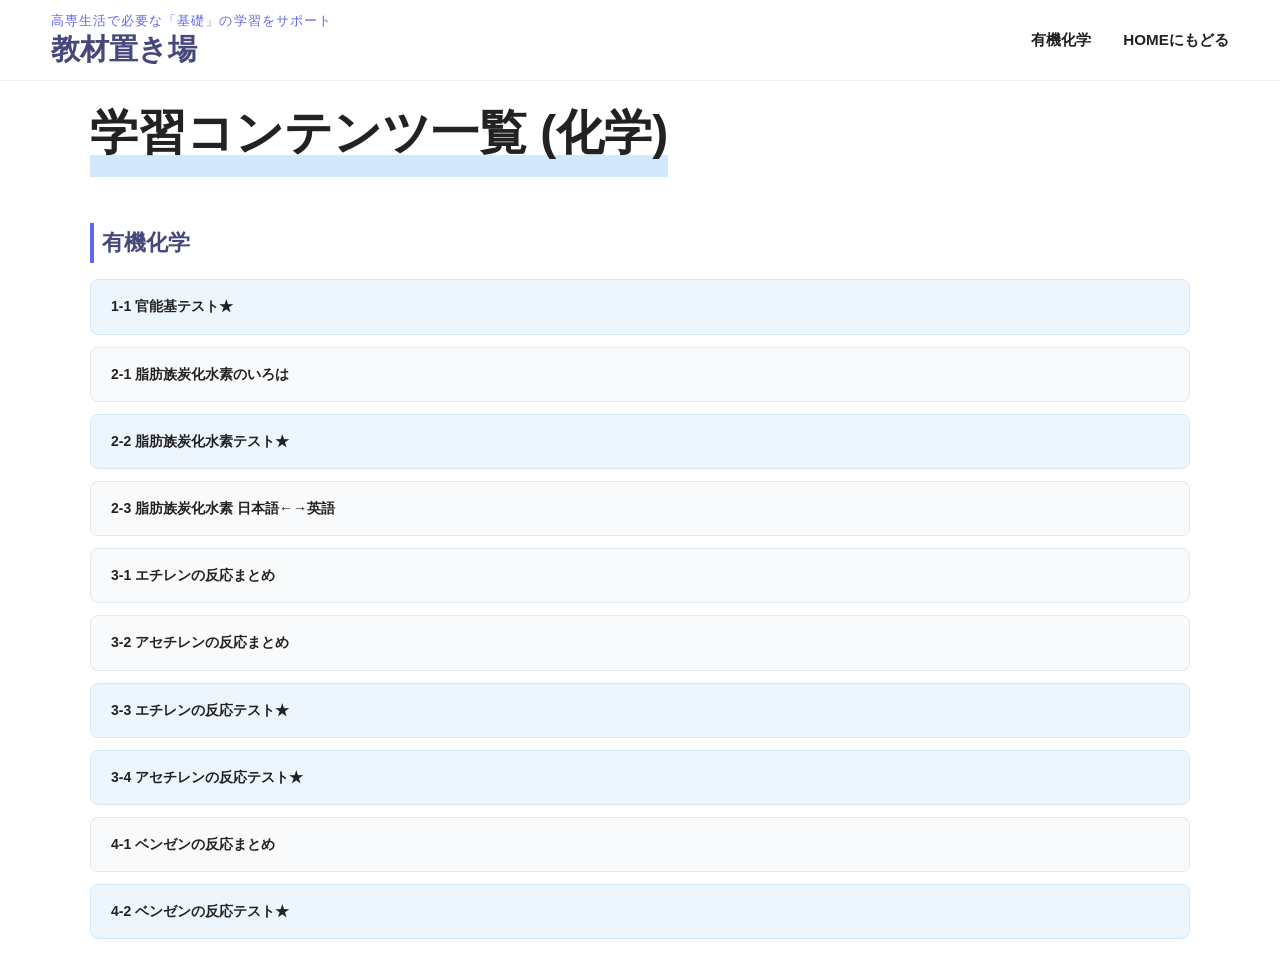
==== index.html @ ed8ee543 "Changed html's name" ====
<!DOCTYPE html>
<html lang="ja">

<head>
    <meta charset="UTF-8" />
    <meta name="viewport" content="width=device-width, initial-scale=1.0" />
    <!--Google Search Console-->

    <title>教材置き場</title>

    <meta name="description" content="高専生のための教材置き場。学習に役立つコンテンツを順次追加していきます。">

    <link rel="stylesheet" href="style.css" />
</head>

<body>

    <!-- =========================
         Header
    ========================== -->
    <header class="header">
        <div class="header-inner">
            <a href="../index.html" class="logo">
                <p class="logo-subtitle">高専生活で必要な「基礎」の学習をサポート</p>
                <h1 class="logo-title">教材置き場</h1>
            </a>

            <!-- Hamburger -->
            <button class="hamburger" id="hamburger" aria-label="メニューを開く">
                <span></span>
                <span></span>
                <span></span>
            </button>

            <!-- Navigation -->
            <nav class="nav" id="nav">
                <ul class="nav-list">
                    <li><a href="#works">有機化学</a></li>
                    <li><a href="../index.html">HOMEにもどる</a></li>
                </ul>
            </nav>
        </div>
    </header>

    <!-- =========================
         Main
    ========================== -->
    <main class="main-content">

        <!-- Works -->
        <section class="section" id="works">
            <div class="container">
                
                <nav class="breadcrumb">
                    <a href="../index.html">HOME</a> &gt; <span>化学</span>
                </nav>

                <h2 class="section-title">学習コンテンツ一覧 (化学)</h2>

                <div class="section-content">
                    <h3 class="category-title">有機化学</h3>
                    
                    <ul class="content-list">
                        <li><a href="./OrganicChemistry/1-1.html" class="content-link is-test">1-1 官能基テスト★</a></li>
                        <li><a href="./OrganicChemistry/2-1.html" class="content-link">2-1 脂肪族炭化水素のいろは</a></li>
                        <li><a href="./OrganicChemistry/2-2.html" class="content-link is-test">2-2 脂肪族炭化水素テスト★</a></li>
                        <li><a href="./OrganicChemistry/2-3.html" class="content-link">2-3 脂肪族炭化水素 日本語←→英語</a></li>
                        <li><a href="./OrganicChemistry/3-1.html" class="content-link">3-1 エチレンの反応まとめ</a></li>
                        <li><a href="./OrganicChemistry/3-2.html" class="content-link">3-2 アセチレンの反応まとめ</a></li>
                        <li><a href="./OrganicChemistry/3-3.html" class="content-link is-test">3-3 エチレンの反応テスト★</a></li>
                        <li><a href="./OrganicChemistry/3-4.html" class="content-link is-test">3-4 アセチレンの反応テスト★</a></li>
                        <li><a href="./OrganicChemistry/4-1.html" class="content-link">4-1 ベンゼンの反応まとめ</a></li>
                        <li><a href="./OrganicChemistry/4-2.html" class="content-link is-test">4-2 ベンゼンの反応テスト★</a></li>
                    </ul>
                </div>

            </div>
        </section>

    </main>

    <!-- =========================
         To Top Button
    ========================== -->
    <button id="toTopBtn" class="to-top-btn" title="上へ戻る">
        <span aria-hidden="true" class="to-top-icon"></span>
    </button>

    <!-- =========================
         Scripts
    ========================== -->
    <script src="script.js"></script>

</body>

</html>
---- style.css ----
:root {
    --color-main: #46487c;
    --color-accent: #6167ee;
    --color-accent-light: #258dec;

    --color-text: #222;
    --color-bg: #fff;

    --shadow:
        0 10px 30px rgba(0,0,0,.08);

    --transition: .3s ease;
}

/* =========================
   Base
========================= */

*,
*::before,
*::after {
    box-sizing: border-box;
}

html {
    scroll-behavior: smooth;
    overflow-x: hidden;
}

body {
    margin: 0;
    color: var(--color-text);
    background: var(--color-bg);

    font-family:
        "Open Sans",
        "Noto Sans JP",
        sans-serif;

    font-size: clamp(14px, 1vw, 18px);
    line-height: 1.8;
    overflow-x: hidden;
}

img {
    width: 100%;
    display: block;
}

a {
    color: inherit;
    text-decoration: none;
}

ul {
    margin: 0;
    padding: 0;
    list-style: none;
}

/* =========================
   Layout
========================= */

.container {
    width: min(1100px, 90%);
    margin-inline: auto;
}

.section {
    padding: 20px 0;
}

.section-alt {
    background:
        linear-gradient(
            180deg,
            #fff,
            #f7fbff
        );
}

/* =========================
   Header
========================= */

.header {
    position: fixed;
    inset: 0 0 auto 0;

    z-index: 9999;

    background: rgba(255,255,255,.9);

    backdrop-filter: blur(10px);

    border-bottom:
        1px solid rgba(0,0,0,.06);
}

.header-inner {
    width: min(1200px, 92%);
    min-height: 80px;
    padding-block: 12px;
    margin-inline: auto;
    display: flex;
    align-items: center;
    justify-content: space-between;
}

.logo {
    display: flex;
    flex-direction: column;
    gap: 2px;
    min-width: 0;
}

.logo-subtitle {
    margin: 0;
    font-size: .8rem;
    color: var(--color-accent);
    letter-spacing: .08em;
    line-height: 1.4;
}

.logo-title {
    margin: 0;
    font-size:1.8rem;
    color: var(--color-main);
    line-height: 1.25;
}

.logo-highlight {
    color: var(--color-main);
}

/* =========================
   Navigation
========================= */

.nav-list {
    display: flex;
    gap: 2rem;
}

.nav-list a {
    position: relative;

    font-size: .95rem;
    font-weight: 600;

    transition: var(--transition);
}

.nav-list a::after {
    content: "";

    position: absolute;
    left: 0;
    bottom: -6px;

    width: 0%;
    height: 2px;

    background: var(--color-accent);

    transition: var(--transition);
}

.nav-list a:hover {
    color: var(--color-accent);
}

.nav-list a:hover::after {
    width: 100%;
}

/* =========================
   Hamburger
========================= */

.hamburger {
    display: none;

    flex: 0 0 auto;
    width: 44px;
    height: 44px;
    padding: 10px 6px;

    background: none;
    border: none;

    cursor: pointer;
}

.hamburger span {
    display: block;

    width: 100%;
    height: 2px;

    background: var(--color-main);

    transition: var(--transition);
}

@media (max-width: 1200px) {
    .header-inner {
        width: min(100% - 32px, 1200px);
    }

    .logo {
        max-width: calc(100% - 56px);
    }

    .hamburger {
        display: flex;

        flex-direction: column;
        justify-content: space-between;
    }

    .nav {
        position: fixed;

        top: var(--header-height, 80px);
        right: -100%;

        width: min(82vw, 320px);
        height: calc(100svh - var(--header-height, 80px));

        background: white;

        box-shadow: var(--shadow);

        transition: var(--transition);
        overflow-y: auto;
    }

    .nav.active {
        right: 0;
    }

    .nav-list {
        padding: 2rem;

        flex-direction: column;
        gap: 1.25rem;
    }

    .hamburger.open span:nth-child(1) {
        transform: translateY(11px) rotate(45deg);
    }

    .hamburger.open span:nth-child(2) {
        opacity: 0;
    }

    .hamburger.open span:nth-child(3) {
        transform: translateY(-11px) rotate(-45deg);
    }
}

/* =========================
   Section
========================= */

.section-heading {
    margin-bottom: 3rem;
}

.section-label {
    color: var(--color-accent);

    font-size: .85rem;
    font-weight: 700;

    letter-spacing: .15em;
}

.section-title {
    display: inline-block;

    margin: .3em 0;

    font-size:
        clamp(2rem, 4vw, 3rem);

    background:
        linear-gradient(
            transparent 75%,
            color-mix(in srgb, var(--color-accent-light), #fff 80%) 75%
        );
}

.section-text {
    font-size: 1rem;
}

/* =========================
   To Top
========================= */

.to-top-btn {
    position: fixed;

    right: 24px;
    bottom: 24px;

    width: 56px;
    height: 56px;

    display: grid;
    place-items: center;

    border: none;
    border-radius: 50%;

    background: var(--color-main);
    color: white;

    cursor: pointer;

    opacity: 0;
    pointer-events: none;

    transition: var(--transition);

    box-shadow: var(--shadow);
}

.to-top-icon {
    width: 16px;
    height: 16px;

    border-top: 3px solid currentColor;
    border-left: 3px solid currentColor;

    transform: translateY(4px) rotate(45deg);
}

.to-top-btn.show {
    opacity: 1;
    pointer-events: auto;
}

.to-top-btn:hover {
    transform: translateY(-4px);
}

@media (max-width: 640px) {
    body {
        font-size: 15px;
    }

    .container {
        width: min(100% - 32px, 1100px);
    }

    .section {
        padding: 20px 0;
    }

    .section-heading {
        margin-bottom: 2rem;
    }

    .logo-subtitle {
        font-size: .68rem;
        letter-spacing: .04em;
    }

    .logo-title {
        font-size: clamp(1rem, 5vw, 1.35rem);
    }

    .hero-content {
        width: min(100% - 32px, 1100px);
        padding-block: 56px 88px;
    }

    .hero-title {
        font-size: clamp(2.4rem, 14vw, 4rem);
    }

    .hero-description {
        font-size: .95rem;
    }

    .section-title {
        font-size: clamp(1.25rem, 5vw, 2.4rem);
    }

    .to-top-btn {
        right: 16px;
        bottom: 16px;
        width: 48px;
        height: 48px;
    }
}

@media (max-width: 420px) {
    .header-inner {
        width: min(100% - 24px, 1200px);
        min-height: 72px;
    }

    .nav-list {
        padding: 1.5rem;
    }

    .container,
    .hero-content {
        width: min(100% - 24px, 1100px);
    }

    .section {
        padding: 20px 0;
    }
}

/* =========================
   追加・調整スタイル
========================= */

/* ヘッダー固定によるコンテンツの隠れ防止 */
.main-content {
    padding-top: 20px; /* ヘッダーの高さ分、上部をあける */
}

/* パンくずリスト */
.breadcrumb {
    font-size: 0.9rem;
    color: #666;
    margin-bottom: 10px;
}
.breadcrumb a:hover {
    color: var(--color-accent);
    text-decoration: underline;
}

/* カテゴリの見出し（有機化学） */
.category-title {
    font-size: 1.4rem;
    color: var(--color-main);
    margin-top: 2rem;
    margin-bottom: 1rem;
    padding-left: 8px;
    border-left: 4px solid var(--color-accent);
}

/* コンテンツリストのレイアウト */
.content-list {
    display: flex;
    flex-direction: column;
    gap: 12px; /* リンク同士の間隔 */
    padding: 0;
    margin: 0;
}

/* リンクボタンの共通デザイン */
.content-link {
    display: block;
    padding: 14px 20px;
    background: #f8fafc;
    border: 1px solid #e2e8f0;
    border-radius: 8px;
    font-weight: 600;
    color: var(--color-text);
    transition: all var(--transition);
}

/* ホバー時の動き */
.content-link:hover {
    background: #fff;
    border-color: var(--color-accent);
    color: var(--color-accent);
    transform: translateX(4px); /* 少し右にずれて動くエフェクト */
    box-shadow: var(--shadow);
}

/* ★テスト系コンテンツの特別デザイン */
.content-link.is-test {
    background: color-mix(in srgb, var(--color-accent-light) 8%, #fff);
    border-color: color-mix(in srgb, var(--color-accent-light) 20%, #fff);
}
.content-link.is-test:hover {
    background: #fff;
    border-color: var(--color-accent-light);
    color: var(--color-accent-light);
}

/* スマホ表示での調整 */
@media (max-width: 640px) {
    .main-content {
        padding-top: 15px;
    }
    .content-link {
        padding: 12px 16px;
        font-size: 0.95rem;
    }
}
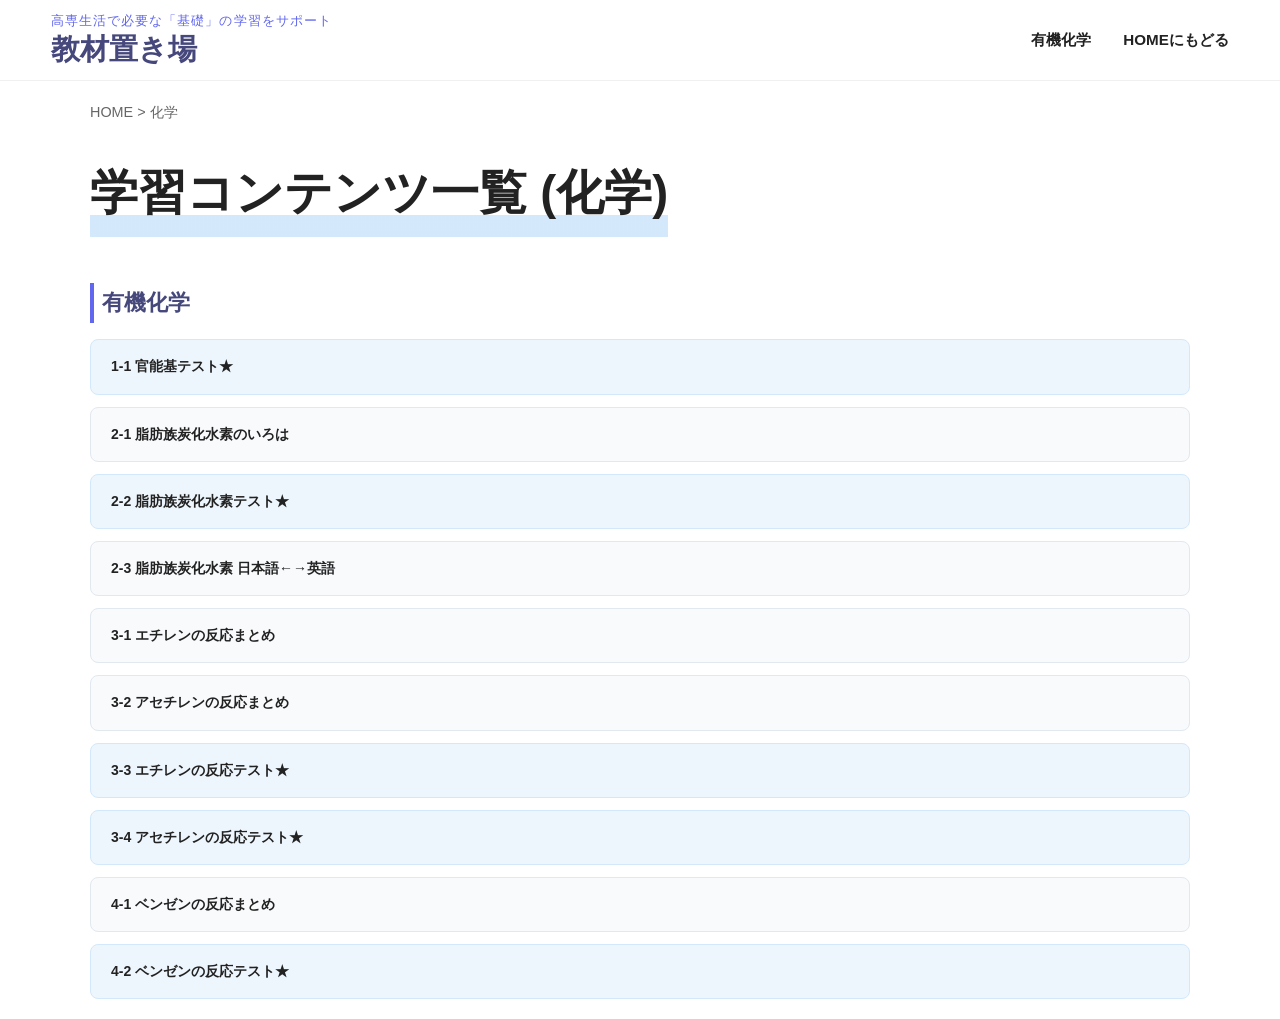
==== commit 64105237: "細部修正" ====
--- a/index.html
+++ b/index.html
@@ -20,7 +20,7 @@
     ========================== -->
     <header class="header">
         <div class="header-inner">
-            <a href="../index.html" class="logo">
+            <a href="https://study.kikuchan-code.workers.dev/" class="logo">
                 <p class="logo-subtitle">高専生活で必要な「基礎」の学習をサポート</p>
                 <h1 class="logo-title">教材置き場</h1>
             </a>
@@ -36,7 +36,7 @@
             <nav class="nav" id="nav">
                 <ul class="nav-list">
                     <li><a href="#works">有機化学</a></li>
-                    <li><a href="../index.html">HOMEにもどる</a></li>
+                    <li><a href="https://study.kikuchan-code.workers.dev/">HOMEにもどる</a></li>
                 </ul>
             </nav>
         </div>
@@ -52,7 +52,7 @@
             <div class="container">
                 
                 <nav class="breadcrumb">
-                    <a href="../index.html">HOME</a> &gt; <span>化学</span>
+                    <a href="https://study.kikuchan-code.workers.dev/">HOME</a> &gt; <span>化学</span>
                 </nav>
 
                 <h2 class="section-title">学習コンテンツ一覧 (化学)</h2>
--- a/style.css
+++ b/style.css
@@ -425,7 +425,7 @@
 
 /* ヘッダー固定によるコンテンツの隠れ防止 */
 .main-content {
-    padding-top: 20px; /* ヘッダーの高さ分、上部をあける */
+    padding-top: 80px; /* ヘッダーの高さ分、上部をあける */
 }
 
 /* パンくずリスト */
